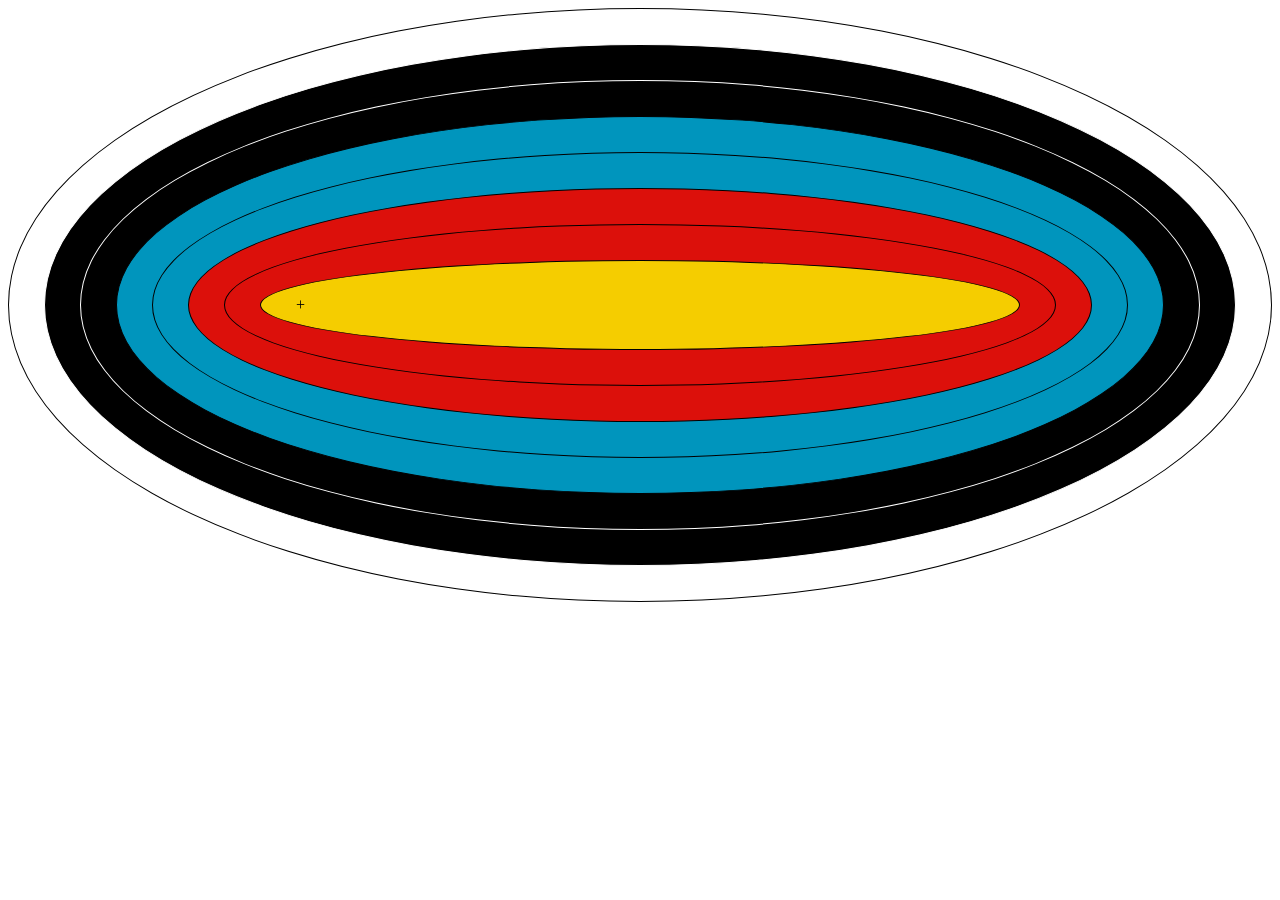
==== exercices/exercice11_cible/exercice11_cible.html @ f38d91db "exercice et chapitre 5" ====
<!DOCTYPE html>
<html lang="fr">
<head>
    <title>Cible peach</title>
    <link rel="stylesheet" href="asset/app.css">
</head>
<body>
    <div id="cible" >
        <div class="cercle">
            <div class="cercle noir">
                <div  class="cercle noir">
                    <div class="cercle bleu">
                        <div  class="cercle bleu">
                            <div  class="cercle rouge">
                                <div  class="cercle rouge">
                                    <div class="cercle jaune">
                                        <div id="centre">
                                            +
                                        </div>
                                    </div>
                                </div>
                            </div>
                        </div>
                    </div>
                </div>
            </div>
        </div>

      









    </div>
</body>
</html>
---- exercices/exercice11_cible/asset/app.css ----
.cible {
            width: 500px;
            height:500px;
            padding: 25px;
            margin: 0 auto;
            position: relative;
            background: white;
            border-radius: 50%;
        }

.cercle {
            border-radius: 50%;
            padding: 35px;
            border: 1px solid black;
}

.noir {
            background: black;
            border: 1px solid white;
}

.bleu {
            background: #0095bd;
}

.rouge {
        background: #dc100b;
    }

        .jaune {
            background: #f5cd00;
        }

        .centre {
            padding:35px;
            margin: 0;
            background: #f5cd00;
            border: 1px solid black;
            border-radius: 50%;
            background-image: url(img/peach.webp);
            background-size: cover;
            background-position: center;
        }
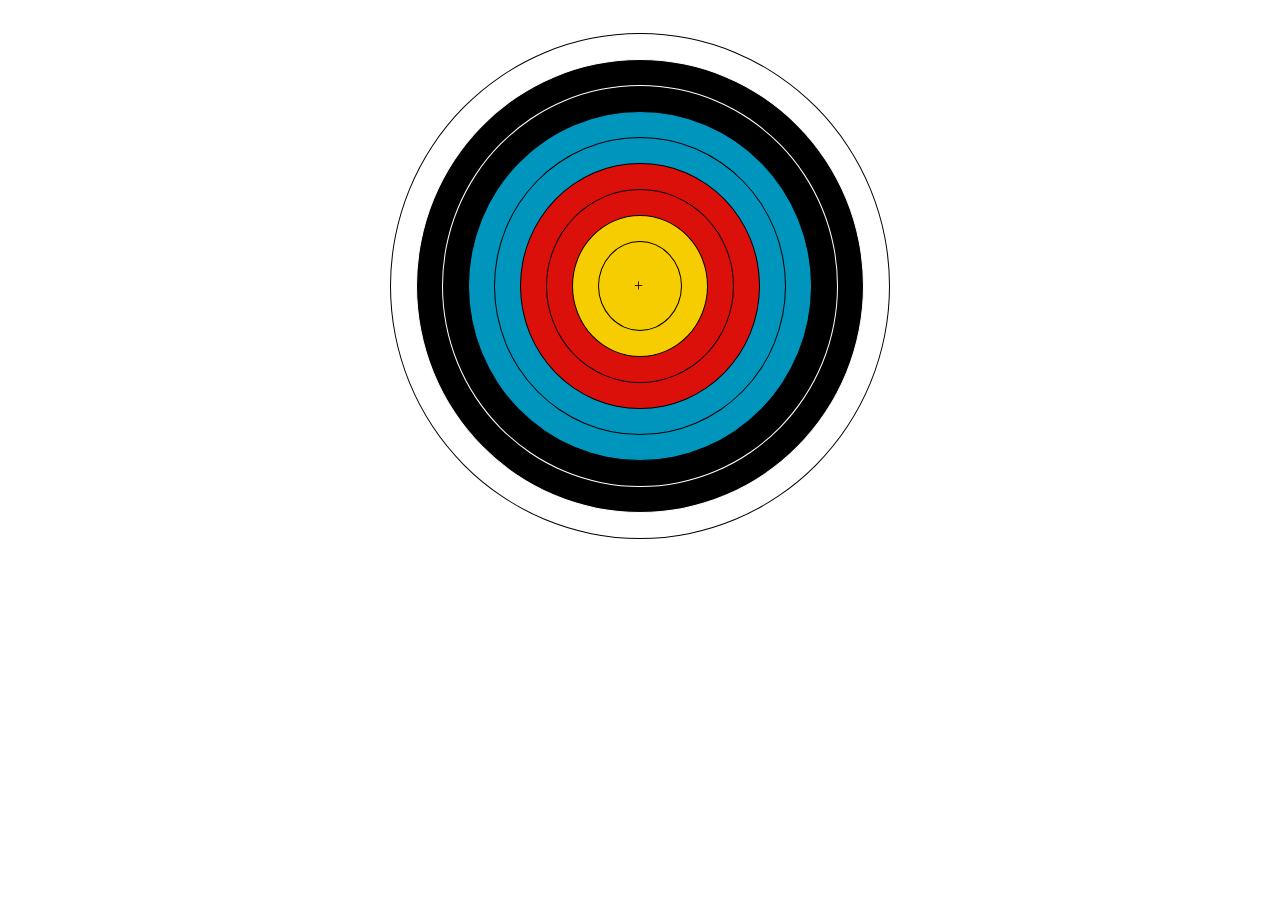
==== commit ea7fc5ce: "exercice" ====
--- a/exercices/exercice11_cible/exercice11_cible.html
+++ b/exercices/exercice11_cible/exercice11_cible.html
@@ -5,7 +5,7 @@
     <link rel="stylesheet" href="asset/app.css">
 </head>
 <body>
-    <div id="cible" >
+    <div class="cible" >
         <div class="cercle">
             <div class="cercle noir">
                 <div  class="cercle noir">
@@ -14,7 +14,7 @@
                             <div  class="cercle rouge">
                                 <div  class="cercle rouge">
                                     <div class="cercle jaune">
-                                        <div id="centre">
+                                        <div class="centre">
                                             +
                                         </div>
                                     </div>
--- a/exercices/exercice11_cible/asset/app.css
+++ b/exercices/exercice11_cible/asset/app.css
@@ -10,7 +10,7 @@
 
 .cercle {
             border-radius: 50%;
-            padding: 35px;
+            padding: 25px; /*marge extèrieur entre les cercles*/
             border: 1px solid black;
 }
 
